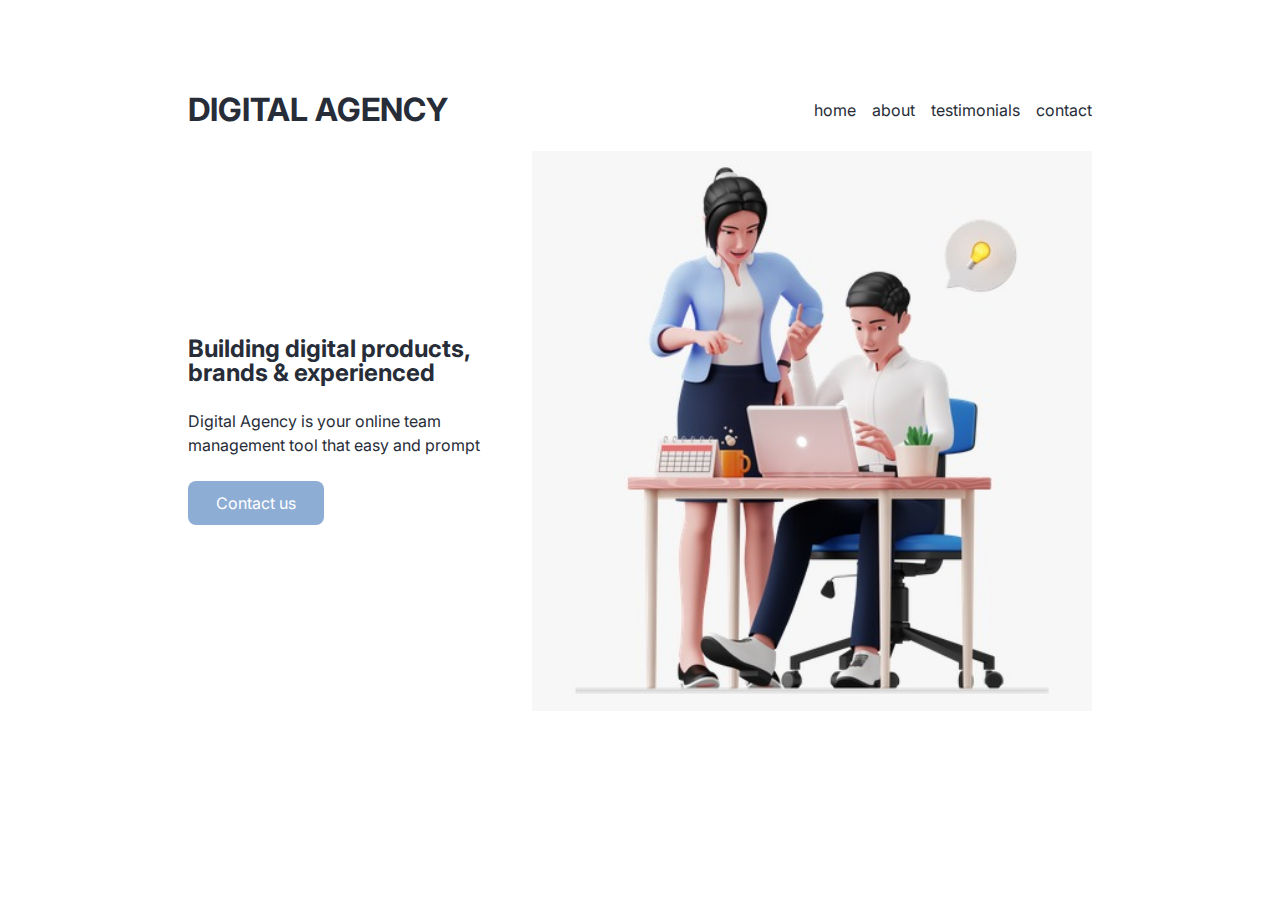
==== index.html @ e00362dc "first commit" ====
<!DOCTYPE html>
<html lang="en">
  <head>
    <meta charset="UTF-8" />
    <meta name="viewport" content="width=device-width, initial-scale=1.0" />
    <title>Digital Agency</title>
    <link rel="preconnect" href="https://fonts.googleapis.com" />
    <link rel="preconnect" href="https://fonts.gstatic.com" crossorigin />
    <link
      href="https://fonts.googleapis.com/css2?family=Inter:wght@100..900&display=swap"
      rel="stylesheet"
    />
    <link rel="stylesheet" href="style.css" />
  </head>
  <body>
    <section id="hero">
      <nav>
        <h1>Digital Agency</h1>
        <div>
          <a href="">home</a>
          <a href="">about</a>
          <a href="">testimonials</a>
          <a href="">contact</a>
        </div>
      </nav>
      <div>
        <div>
          <h2>Building digital products, brands & experienced</h2>
          <p>
            Digital Agency is your online team management tool that easy and
            prompt
          </p>
          <button>Contact us</button>
        </div>
        <img src="asset/Cartoon.jpg" alt="Cartoon" />
      </div>
    </section>
  </body>
</html>
---- style.css ----
* {
  margin: 0;
  padding: 0;
  box-sizing: border-box;
}

body {
  color: #272d38;
  font-family: Inter;
}

section {
  max-width: 1000px;
  margin: 0 auto;
}

a,
button {
  all: unset;
  cursor: pointer;
}

button {
  background-color: #8eadd5;
  color: white;
  padding: 12px 28px;
  border-radius: 8px;
}

/* Section Properties */

section#hero {
  height: auto;
  padding: 48px;
}
section#hero > nav > h1 {
  padding: 42px 0;
  color: #272d38;
  text-transform: uppercase;
}

section#hero > nav {
  display: flex;
  flex-direction: row;
  justify-content: space-between;
  align-items: center;
}

section#hero > nav > div {
  display: flex;
  flex-direction: row;
  justify-content: start;
  align-items: center;
  gap: 16px;
  color: #272d38;
}

section#hero > div {
  height: 400px;
  display: flex;
  flex-direction: row;
  justify-content: space-between;
  align-items: center;
  margin-top: 60px;
}

section#hero > div > div {
  max-width: 500px;
  display: flex;
  flex-direction: column;
  justify-content: start;
  align-items: start;
  gap: 24px;
}

section#hero > div > img {
  height: 140%;
}

section#hero > div > div > h2 {
  display: flex;
  flex-direction: column;
  justify-content: start;
  align-items: start;
  gap: 60px;
  line-height: 1;
}

section#hero > div > div > p {
  font-size: 16px;
  color: #272d38;
  line-height: 1.5;
}
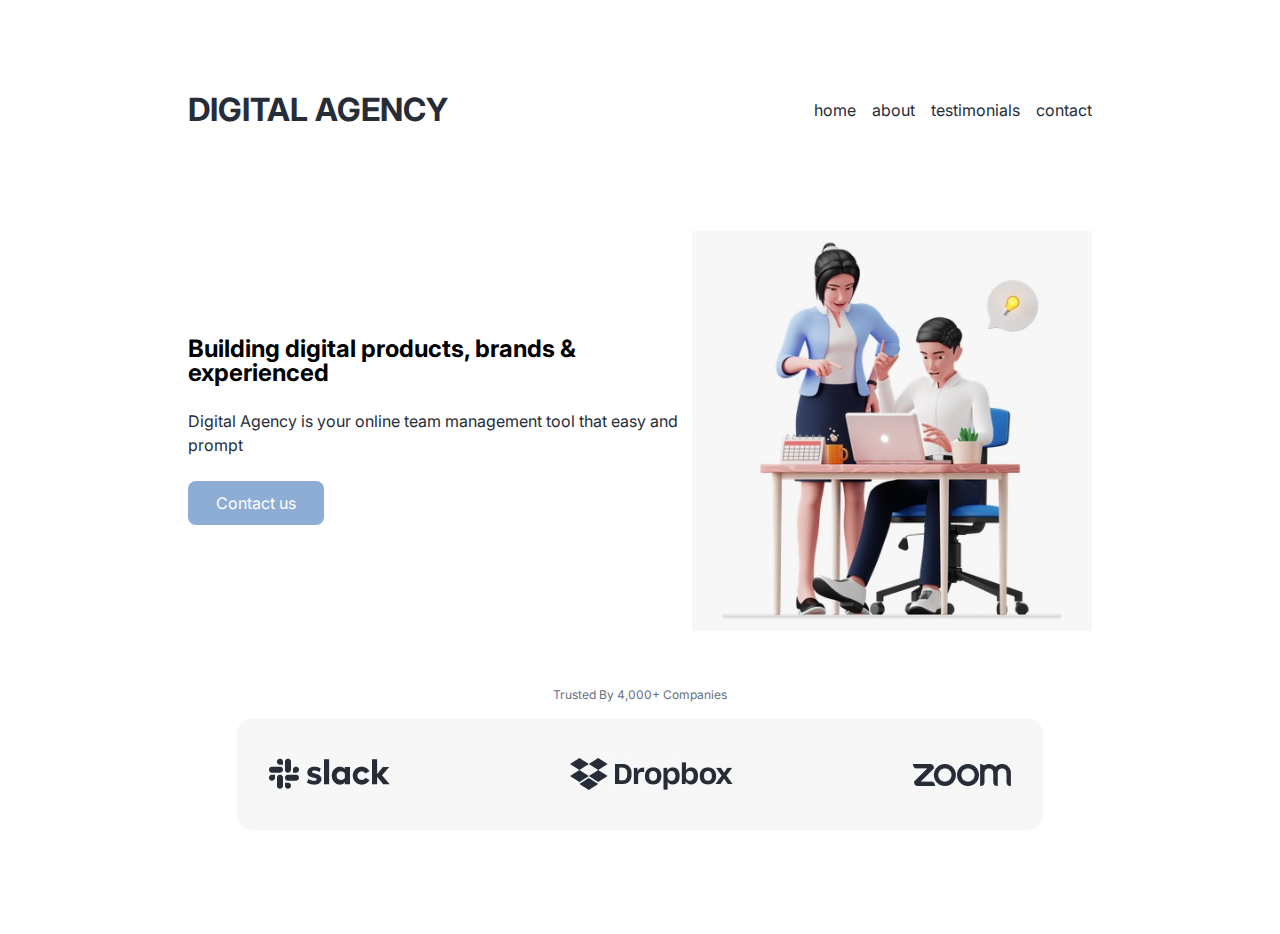
==== commit bfb4daef: "Day-5" ====
--- a/index.html
+++ b/index.html
@@ -34,6 +34,14 @@
         </div>
         <img src="asset/Cartoon.jpg" alt="Cartoon" />
       </div>
+      <section id="brands-logo">
+        <p>Trusted By 4,000+ Companies</p>
+        <div>
+          <img src="asset/slack.jpg" alt="Logo of slack" />
+          <img src="asset/Dropbox.jpg" alt="Logo of Dropbox" />
+          <img src="asset/zoom.jpg" alt="Logo of Zoom" />
+        </div>
+      </section>
     </section>
   </body>
 </html>
--- a/style.css
+++ b/style.css
@@ -5,7 +5,7 @@
 }
 
 body {
-  color: #272d38;
+  color: black;
   font-family: Inter;
 }
 
@@ -74,7 +74,7 @@
 }
 
 section#hero > div > img {
-  height: 140%;
+  height: 100%;
 }
 
 section#hero > div > div > h2 {
@@ -91,3 +91,28 @@
   color: #272d38;
   line-height: 1.5;
 }
+
+section#brands-logo {
+  display: flex;
+  flex-direction: column;
+  justify-content: center;
+  align-items: center;
+  gap: 16px;
+  padding: 56px 0;
+}
+
+section#brands-logo > p {
+  color: #667085;
+  font-size: 12px;
+}
+
+section#brands-logo > div {
+  display: flex;
+  flex-direction: row;
+  justify-content: center;
+  align-items: center;
+  gap: 180px;
+  background-color: #f6f6f6;
+  padding: 32px;
+  border-radius: 16px;
+}
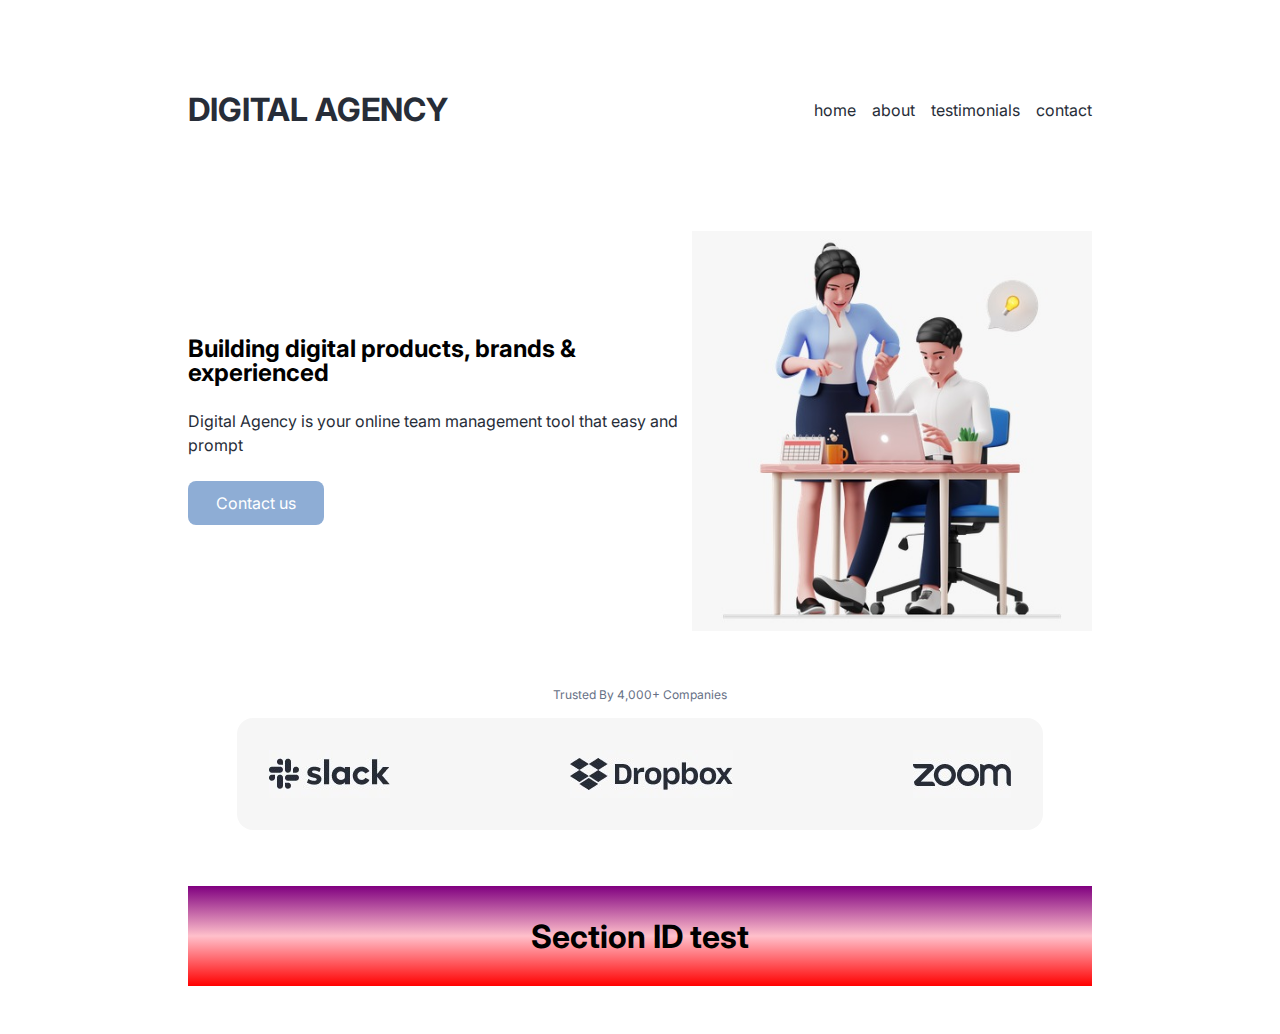
==== commit 81d87d35: "Day-5" ====
--- a/index.html
+++ b/index.html
@@ -18,10 +18,11 @@
         <h1>Digital Agency</h1>
         <div>
           <a href="">home</a>
-          <a href="">about</a>
+          <a href="./about.html" target="_blank">about</a>
           <a href="">testimonials</a>
           <a href="">contact</a>
         </div>
+        <img src="./asset/threelines new.png" alt="" />
       </nav>
       <div>
         <div>
@@ -42,6 +43,9 @@
           <img src="asset/zoom.jpg" alt="Logo of Zoom" />
         </div>
       </section>
+      <section id="test">
+        <h1>Section ID test</h1>
+      </section>
     </section>
   </body>
 </html>
--- a/style.css
+++ b/style.css
@@ -53,6 +53,10 @@
   align-items: center;
   gap: 16px;
   color: #272d38;
+}
+
+section#hero > nav > img {
+  display: none;
 }
 
 section#hero > div {
@@ -116,3 +120,54 @@
   padding: 32px;
   border-radius: 16px;
 }
+
+/* PAGE ABOUT US*/
+
+body#about > section#hero {
+  display: flex;
+  flex-direction: column;
+  justify-content: start;
+  align-items: start;
+  gap: 24px;
+  padding: 24px 0;
+}
+
+section#test {
+  background: linear-gradient(to top, red, pink, purple);
+  height: 100px;
+  display: flex;
+  flex-direction: row;
+  justify-content: center;
+  align-items: center;
+}
+
+/*MOBILE RESPONSIVE*/
+
+@media (max-width: 1200px) {
+  section {
+    padding: 0 10px;
+  }
+  section#test {
+    background-color: blue;
+  }
+
+  section#hero > nav > div {
+    display: none;
+  }
+
+  section#hero > nav > img {
+    display: block;
+  }
+
+  section#hero > div {
+    flex-direction: column;
+    gap: 24px;
+    height: auto;
+  }
+
+  section#brands-logo > div {
+    gap: 10px;
+    flex-wrap: wrap;
+    max-width: 90vw;
+  }
+}
